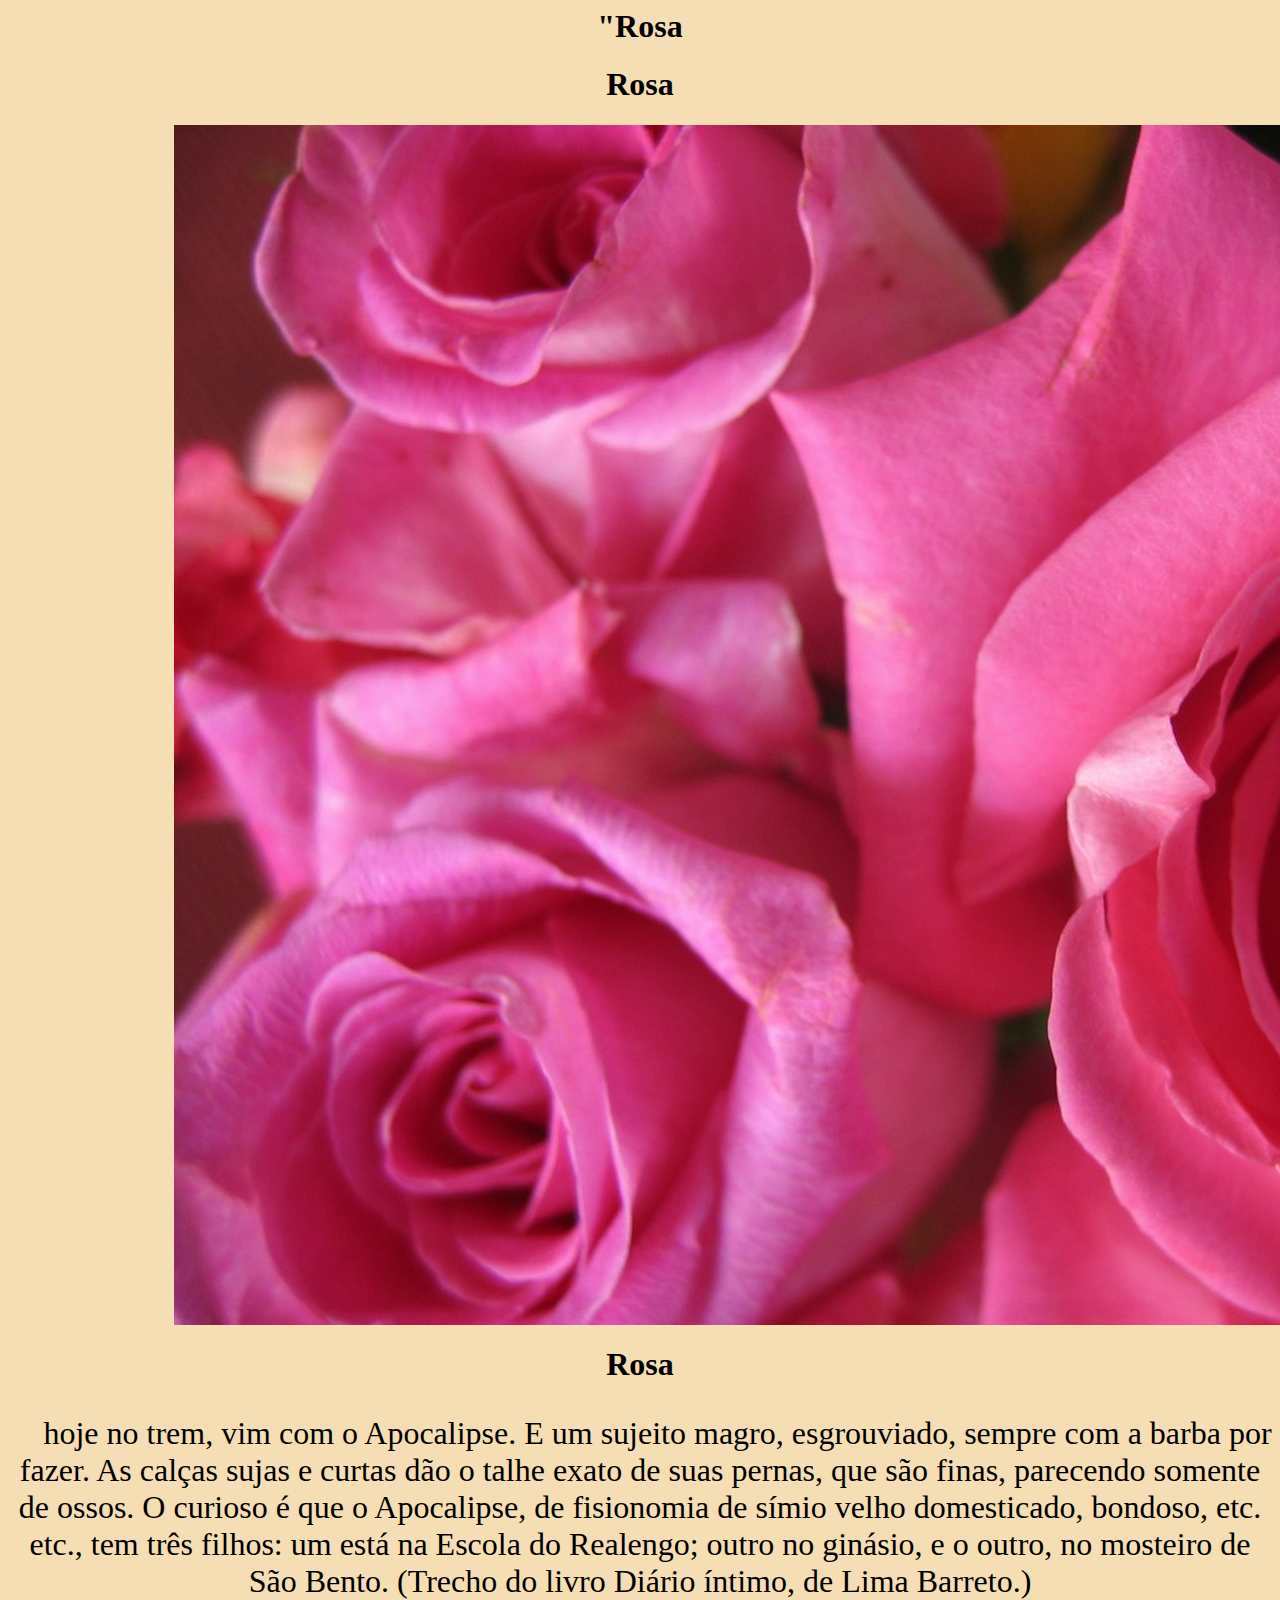
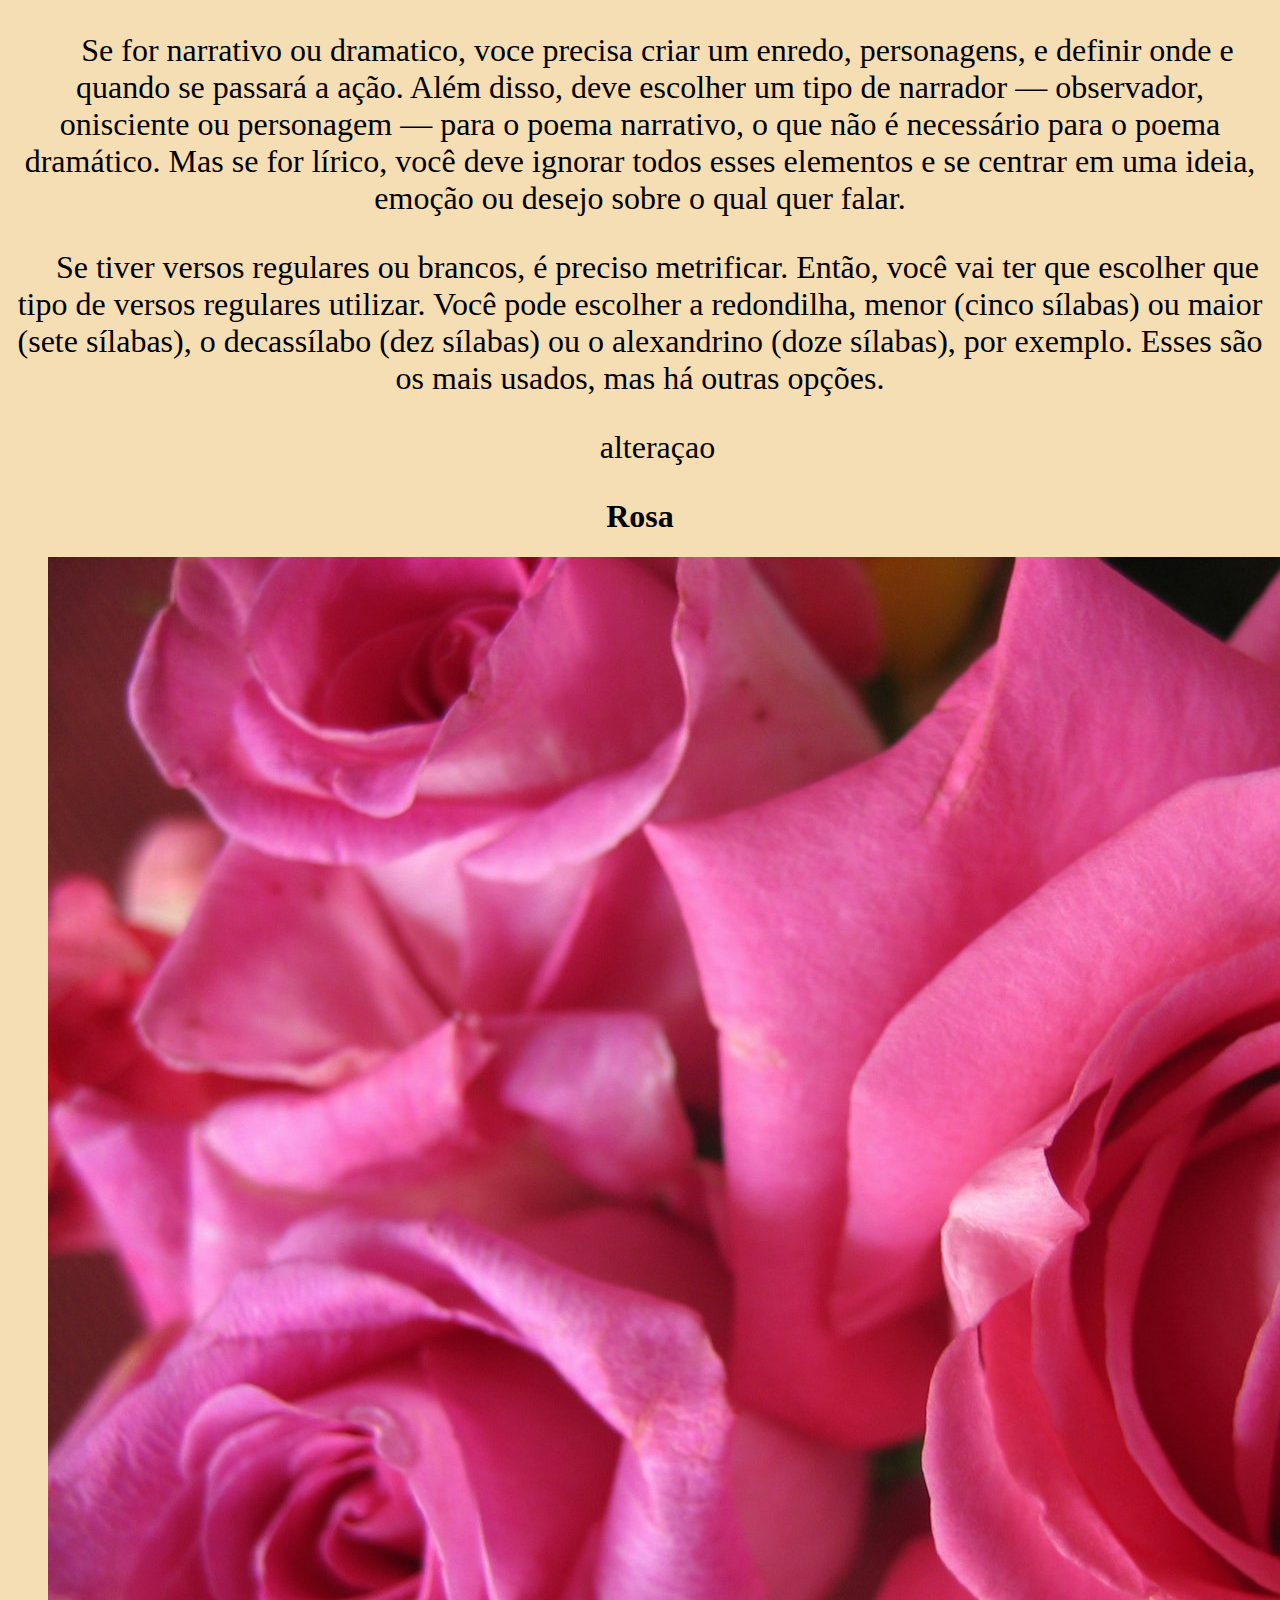
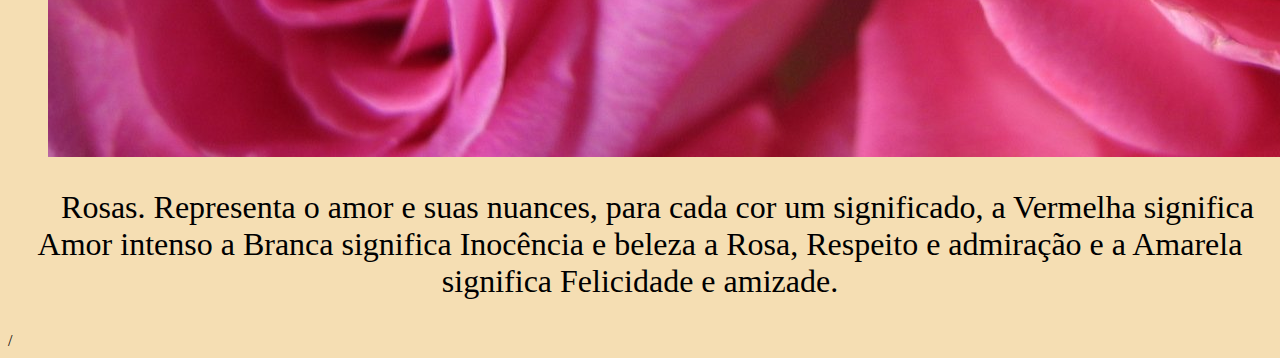
==== index.html @ 46b961fd "css_link_inline_interno" ====
<html lang="pt-br">

    <head>
        <meta http-equiv="Content-Type" content="text/html;charset=UTF-8">
        <title>meu primeiro site</title>
        <link rel="stylesheet" href="css/estilo.css">
    </head>
    <body>
        <header>
            <div class="container">  
                <h1>"Rosa</h1>
           
            <figure>
                 <h1>Rosa</h1>
                 <img class="img topo" src="img/flor.jpg " alt="">
            </figure>
        </header>
                 <h1>Rosa</h1>
         <p>hoje no trem, vim com o Apocalipse. E um sujeito magro, esgrouviado, sempre com a barba por fazer. As calças sujas e curtas dão o talhe exato de suas pernas, que são finas, parecendo somente de ossos. O curioso é que o Apocalipse, de fisionomia de símio velho domesticado, bondoso, etc. etc., tem três filhos: um está na Escola do Realengo; outro no ginásio, e o outro, no mosteiro de São Bento. (Trecho do livro Diário íntimo, de Lima Barreto.)</p>
         <p>Se for narrativo ou dramatico, voce precisa criar um enredo, personagens, e definir onde e quando se passará a ação. Além disso, deve escolher um tipo de narrador — observador, onisciente ou personagem — para o poema narrativo, o que não é necessário para o poema dramático. Mas se for lírico, você deve ignorar todos esses elementos e se centrar em uma ideia, emoção ou desejo sobre o qual quer falar.</p>
         <p>Se tiver versos regulares ou brancos, é preciso metrificar. Então, você vai ter que escolher que tipo de versos regulares utilizar. Você pode escolher a redondilha, menor (cinco sílabas) ou maior (sete sílabas), o decassílabo (dez sílabas) ou o alexandrino (doze sílabas), por exemplo. Esses são os mais usados, mas há outras opções.</p>
         <p>alteraçao</p>
        
             <figure>
                 <h1>Rosa</h1>
                 <img class="img topo" src="img/flor.jpg " alt="">
             </figure>
         <p>Rosas. Representa o amor e suas nuances, para cada cor um significado, a Vermelha significa Amor intenso a Branca significa Inocência e beleza a Rosa, Respeito e admiração e a Amarela significa Felicidade e amizade.</p>
           </div>
        
    /

    </body>
---- css/estilo.css ----
body {background-color: #f5deb3 ;

}
.img_topo{
    width: 20%;
}
.container{
    width: 80%;
    margin: auto;
}
h1{
    text-align: center;
}
p{
    font-size: 2em;
    text-indent: 35px;
    text-align: center;
}
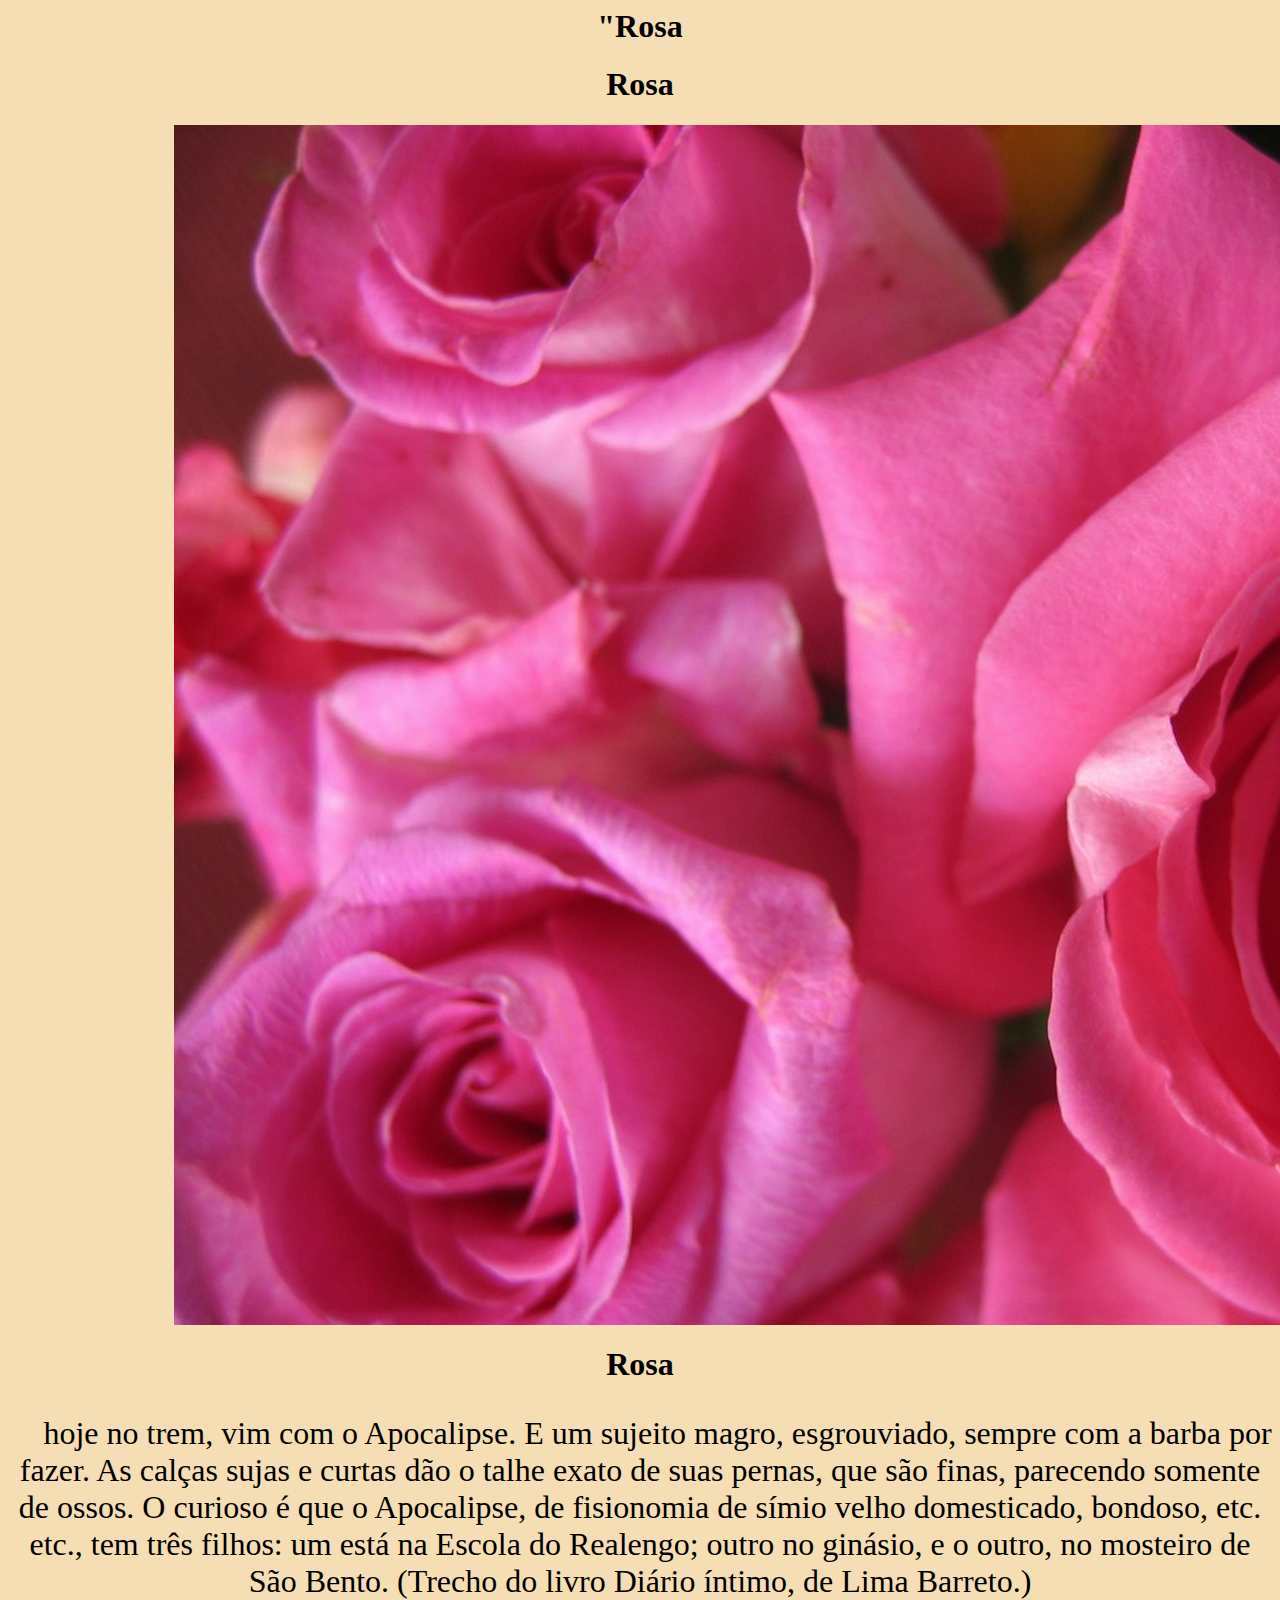
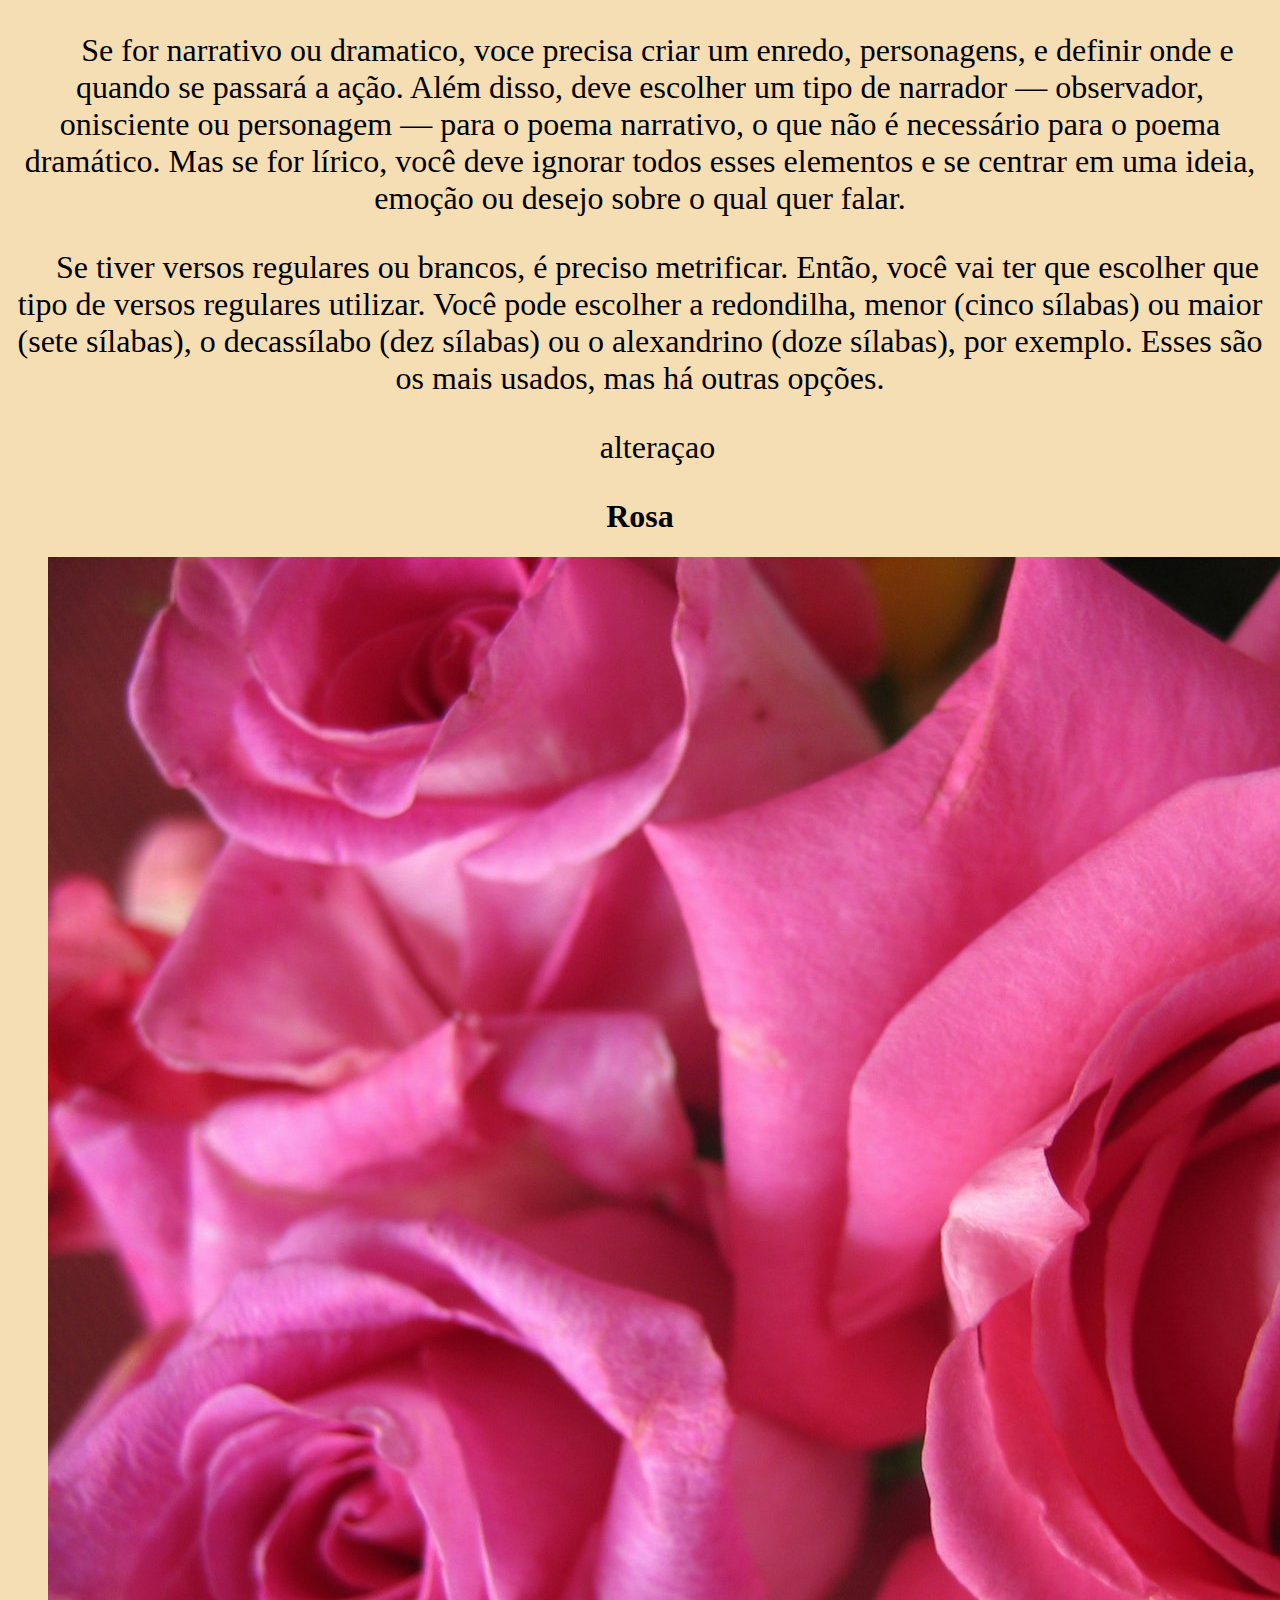
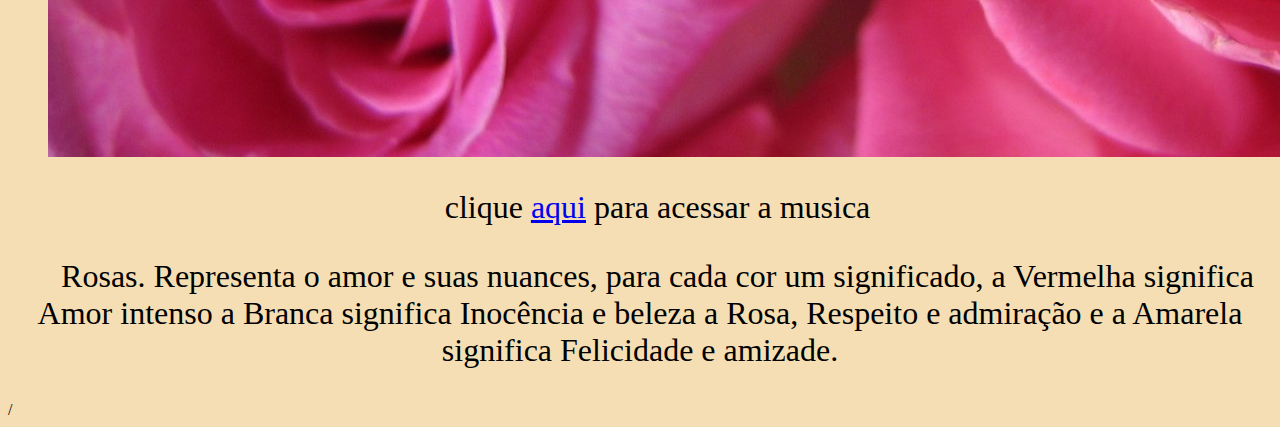
==== commit 37508c44: "link" ====
--- a/index.html
+++ b/index.html
@@ -24,6 +24,9 @@
              <figure>
                  <h1>Rosa</h1>
                  <img class="img topo" src="img/flor.jpg " alt="">
+                 <p> 
+                     clique <a href="teste.html">aqui</a> para acessar a musica
+                 </p>
              </figure>
          <p>Rosas. Representa o amor e suas nuances, para cada cor um significado, a Vermelha significa Amor intenso a Branca significa Inocência e beleza a Rosa, Respeito e admiração e a Amarela significa Felicidade e amizade.</p>
            </div>
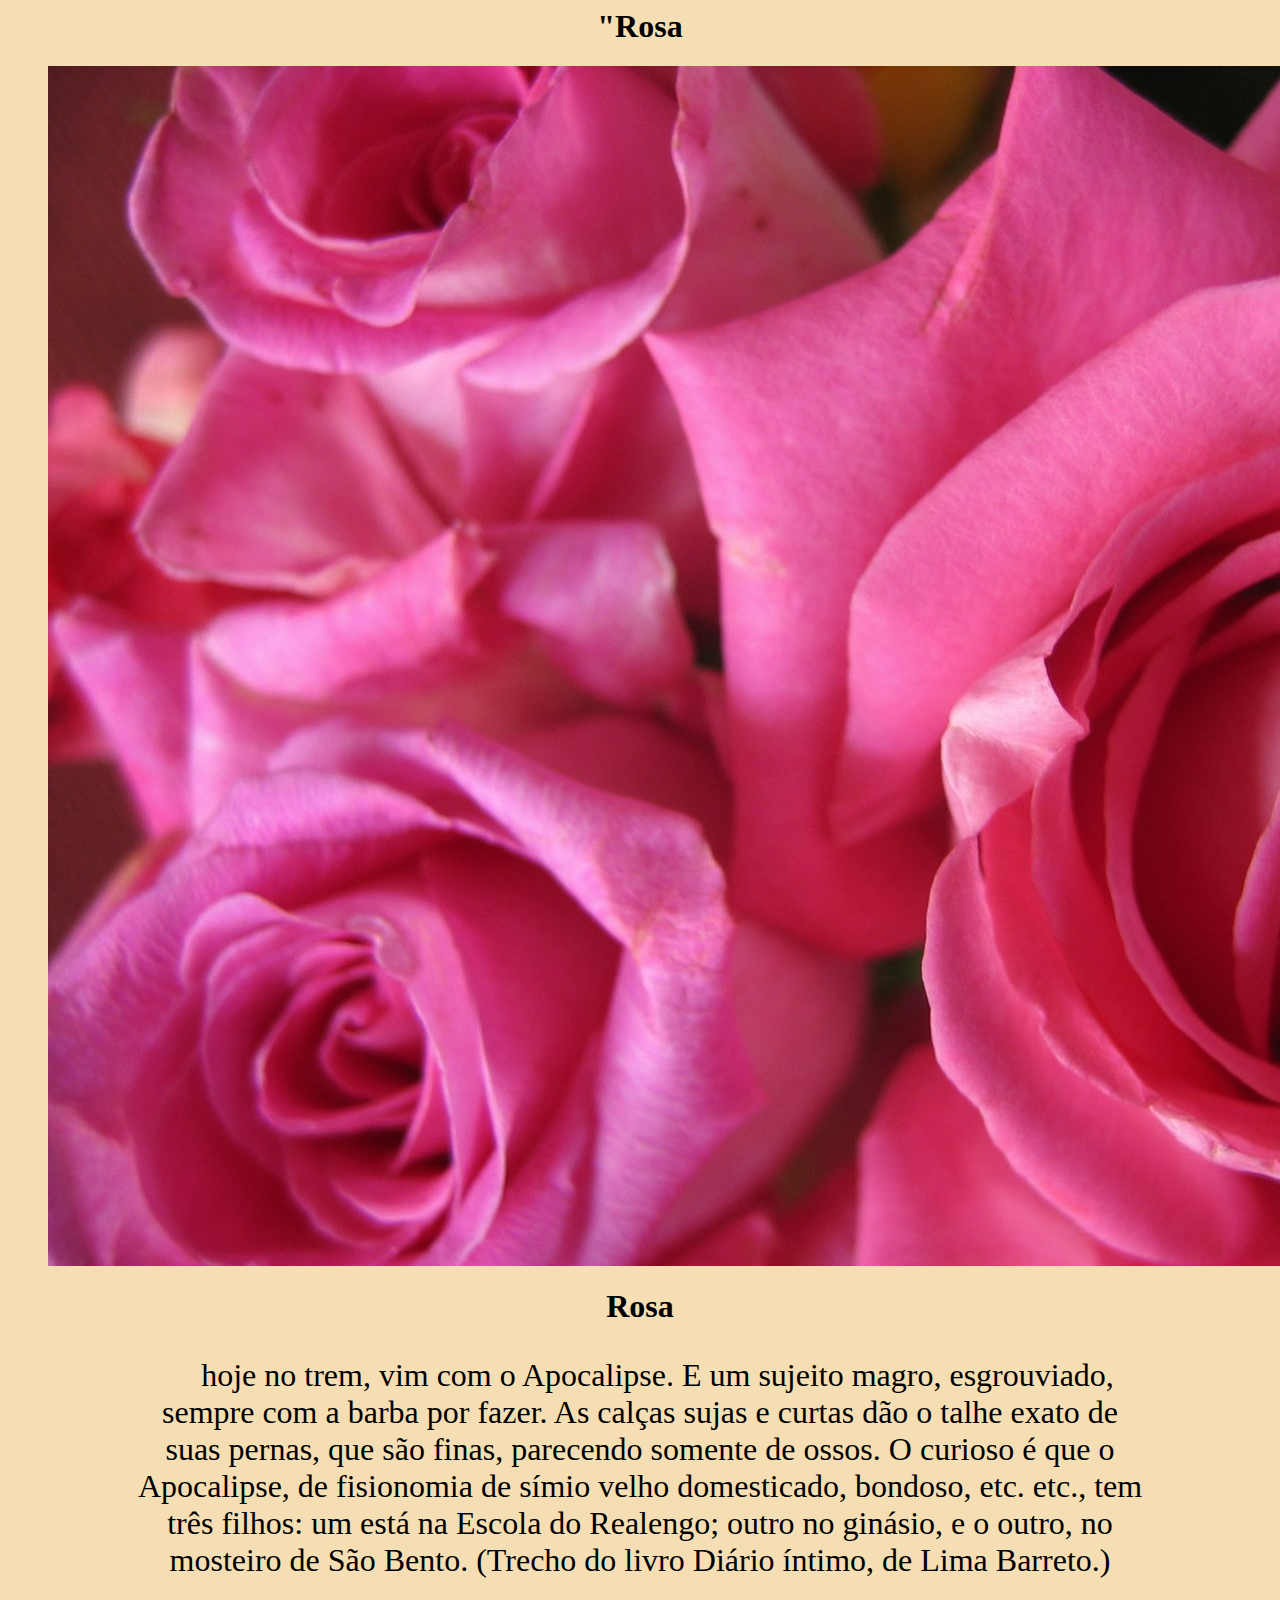
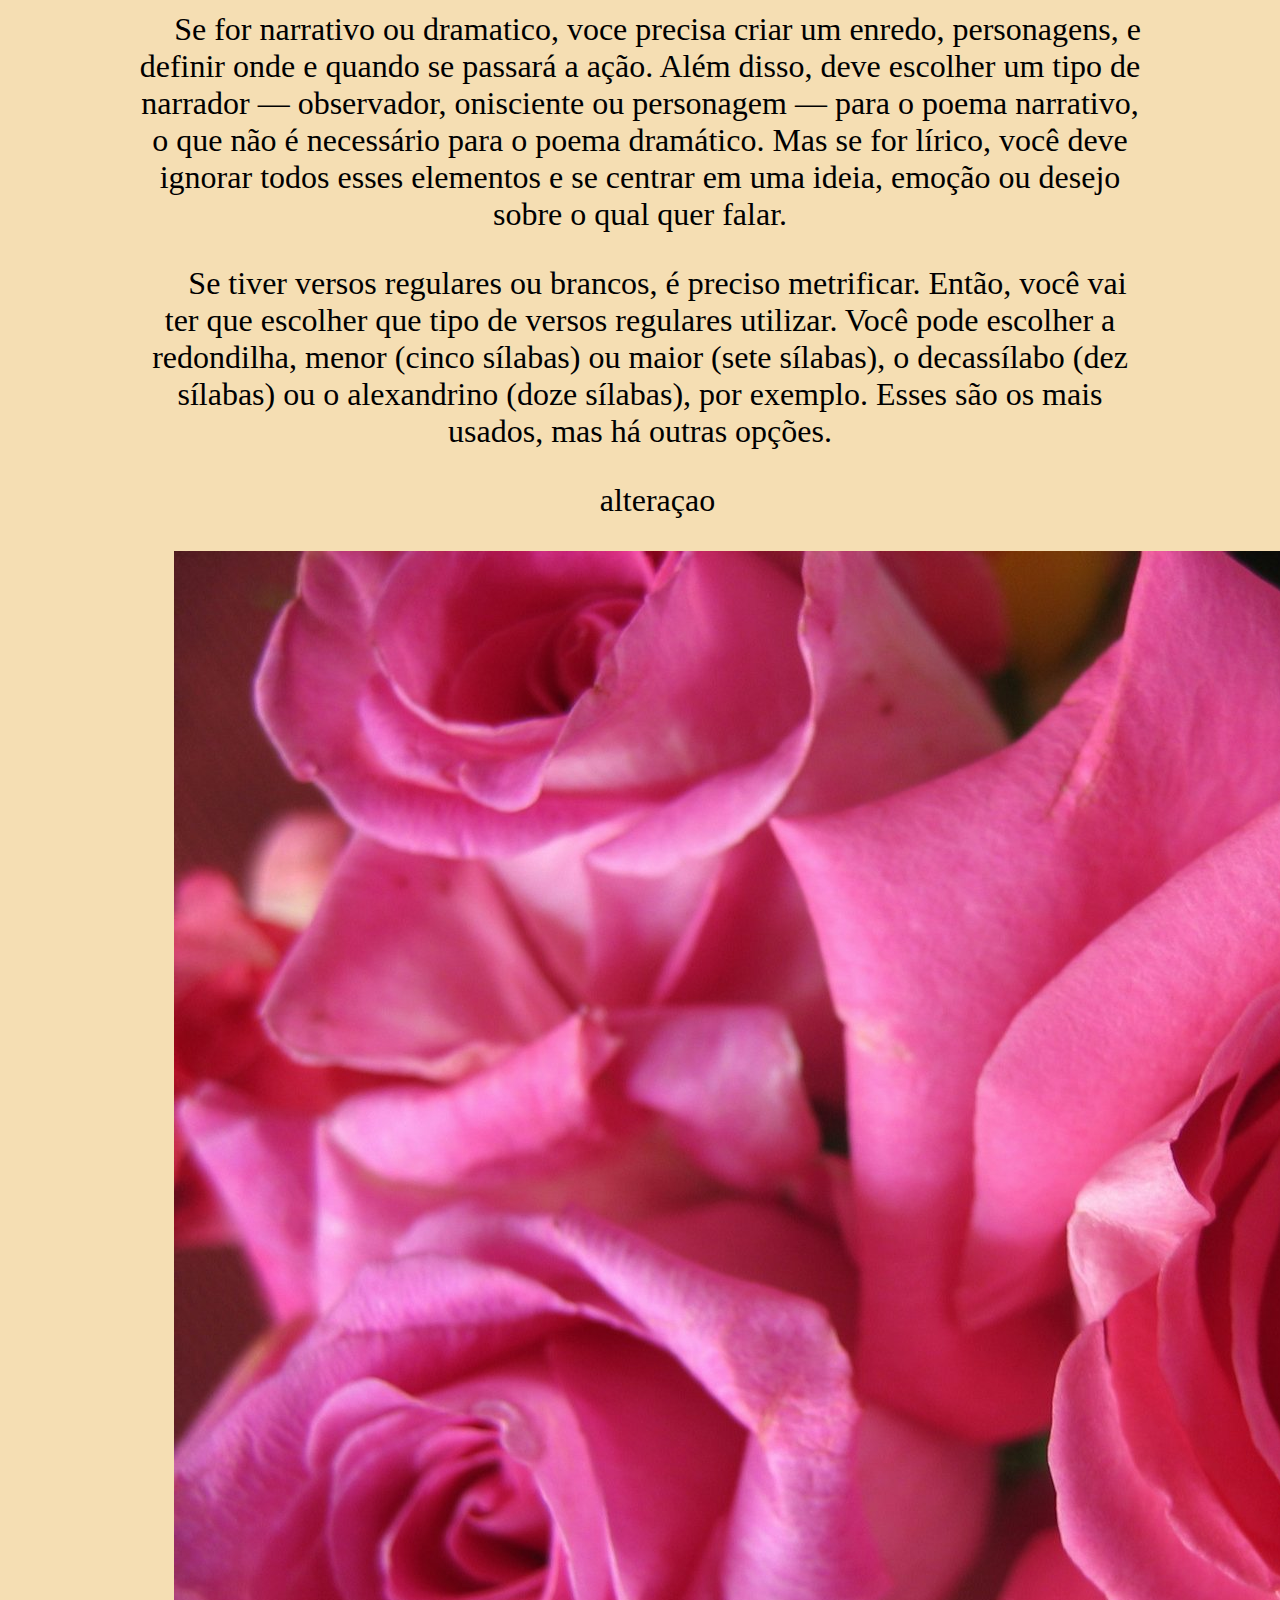
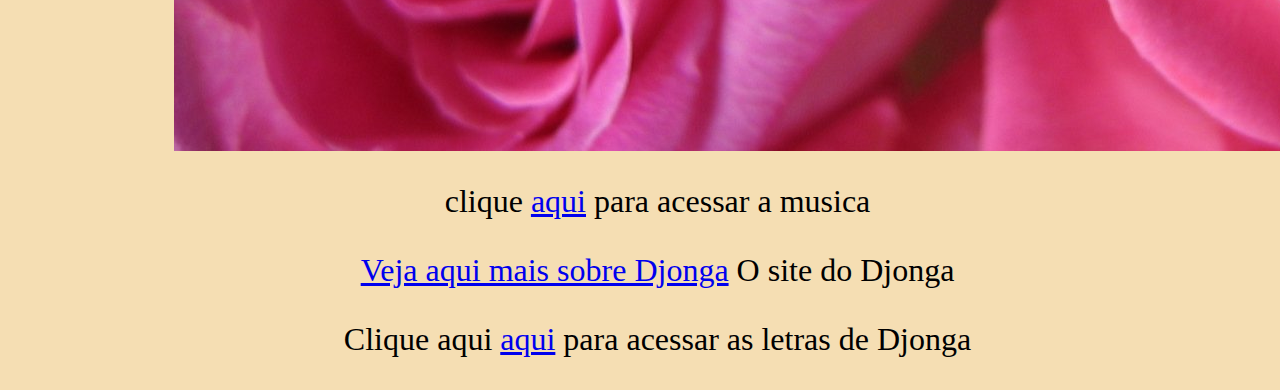
==== commit 00bf466c: "links" ====
--- a/index.html
+++ b/index.html
@@ -7,30 +7,33 @@
     </head>
     <body>
         <header>
-            <div class="container">  
-                <h1>"Rosa</h1>
-           
-            <figure>
-                 <h1>Rosa</h1>
-                 <img class="img topo" src="img/flor.jpg " alt="">
-            </figure>
+            <h1>"Rosa</h1>
+               <figure>
+                <img class="img topo" src="img/flor.jpg " alt="">
+               </figure>
         </header>
-                 <h1>Rosa</h1>
-         <p>hoje no trem, vim com o Apocalipse. E um sujeito magro, esgrouviado, sempre com a barba por fazer. As calças sujas e curtas dão o talhe exato de suas pernas, que são finas, parecendo somente de ossos. O curioso é que o Apocalipse, de fisionomia de símio velho domesticado, bondoso, etc. etc., tem três filhos: um está na Escola do Realengo; outro no ginásio, e o outro, no mosteiro de São Bento. (Trecho do livro Diário íntimo, de Lima Barreto.)</p>
-         <p>Se for narrativo ou dramatico, voce precisa criar um enredo, personagens, e definir onde e quando se passará a ação. Além disso, deve escolher um tipo de narrador — observador, onisciente ou personagem — para o poema narrativo, o que não é necessário para o poema dramático. Mas se for lírico, você deve ignorar todos esses elementos e se centrar em uma ideia, emoção ou desejo sobre o qual quer falar.</p>
-         <p>Se tiver versos regulares ou brancos, é preciso metrificar. Então, você vai ter que escolher que tipo de versos regulares utilizar. Você pode escolher a redondilha, menor (cinco sílabas) ou maior (sete sílabas), o decassílabo (dez sílabas) ou o alexandrino (doze sílabas), por exemplo. Esses são os mais usados, mas há outras opções.</p>
-         <p>alteraçao</p>
+        <div class="container">  
+            <h1>Rosa</h1>
+            <p>hoje no trem, vim com o Apocalipse. E um sujeito magro, esgrouviado, sempre com a barba por fazer. As calças sujas e curtas dão o talhe exato de suas pernas, que são finas, parecendo somente de ossos. O curioso é que o Apocalipse, de fisionomia de símio velho domesticado, bondoso, etc. etc., tem três filhos: um está na Escola do Realengo; outro no ginásio, e o outro, no mosteiro de São Bento. (Trecho do livro Diário íntimo, de Lima Barreto.)</p>
+            <p>Se for narrativo ou dramatico, voce precisa criar um enredo, personagens, e definir onde e quando se passará a ação. Além disso, deve escolher um tipo de narrador — observador, onisciente ou personagem — para o poema narrativo, o que não é necessário para o poema dramático. Mas se for lírico, você deve ignorar todos esses elementos e se centrar em uma ideia, emoção ou desejo sobre o qual quer falar.</p>
+            <p>Se tiver versos regulares ou brancos, é preciso metrificar. Então, você vai ter que escolher que tipo de versos regulares utilizar. Você pode escolher a redondilha, menor (cinco sílabas) ou maior (sete sílabas), o decassílabo (dez sílabas) ou o alexandrino (doze sílabas), por exemplo. Esses são os mais usados, mas há outras opções.</p>
+            <p>alteraçao</p>
         
              <figure>
-                 <h1>Rosa</h1>
+                
                  <img class="img topo" src="img/flor.jpg " alt="">
                  <p> 
                      clique <a href="teste.html">aqui</a> para acessar a musica
                  </p>
-             </figure>
-         <p>Rosas. Representa o amor e suas nuances, para cada cor um significado, a Vermelha significa Amor intenso a Branca significa Inocência e beleza a Rosa, Respeito e admiração e a Amarela significa Felicidade e amizade.</p>
-           </div>
-        
-    /
+                 <p> <a href="https://djonga.com.br/sobre/">Veja aqui mais sobre Djonga</a> O site do Djonga
+                </p>
+                <p>
+                    Clique aqui <a href="teste.html">aqui</a> para acessar as letras de Djonga
+                </p>
+               
+        <div>
+
+          
 
     </body>
+    </html>
--- a/css/estilo.css
+++ b/css/estilo.css
@@ -1,8 +1,12 @@
-body {background-color: #f5deb3 ;
+body {
+    background-color: #f5deb3 ;
 
 }
 .img_topo{
     width: 20%;
+    display: block;
+    margin-left: auto;
+    margin-right: auto;
 }
 .container{
     width: 80%;
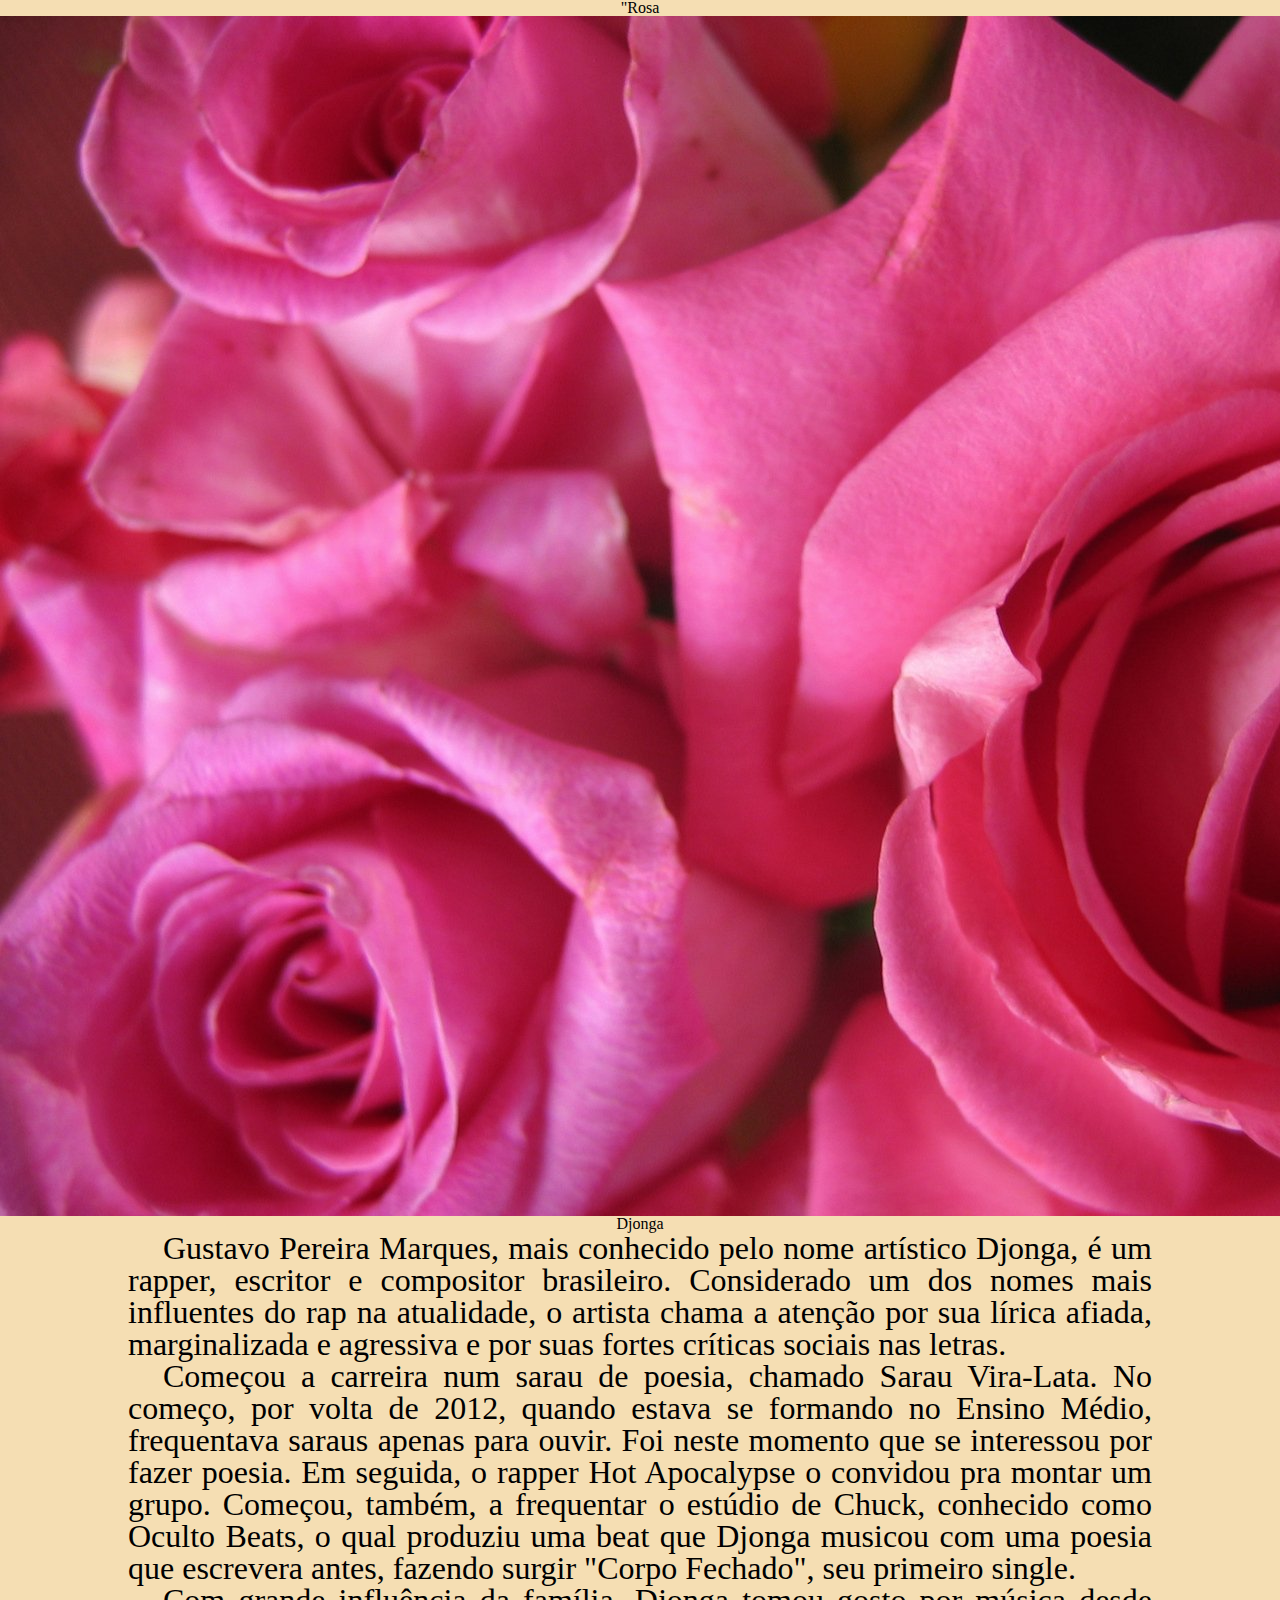
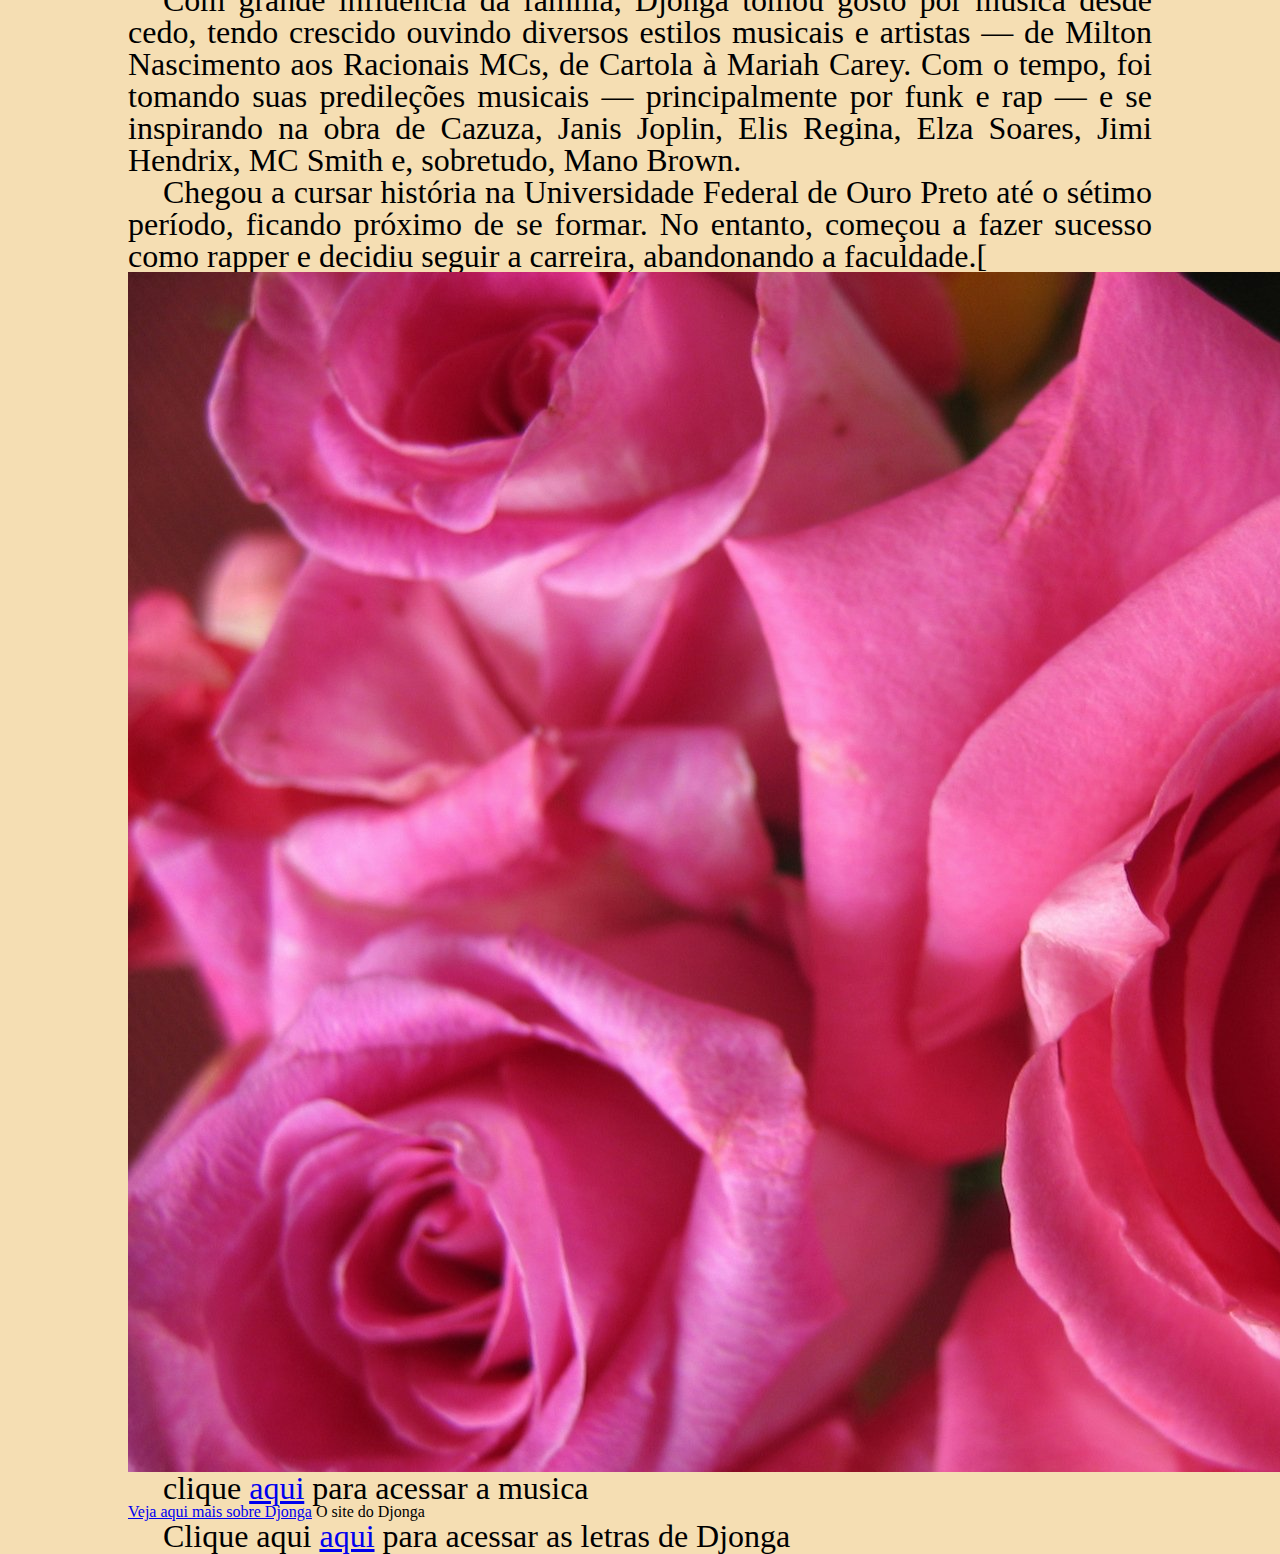
==== commit 97867682: "img" ====
--- a/index.html
+++ b/index.html
@@ -1,8 +1,10 @@
 <html lang="pt-br">
 
     <head>
+        <meta charset="UF-8">
         <meta http-equiv="Content-Type" content="text/html;charset=UTF-8">
         <title>meu primeiro site</title>
+        <link rel="stylesheet" href="css/reset.css">
         <link rel="stylesheet" href="css/estilo.css">
     </head>
     <body>
@@ -12,24 +14,26 @@
                 <img class="img topo" src="img/flor.jpg " alt="">
                </figure>
         </header>
-        <div class="container">  
-            <h1>Rosa</h1>
-            <p>hoje no trem, vim com o Apocalipse. E um sujeito magro, esgrouviado, sempre com a barba por fazer. As calças sujas e curtas dão o talhe exato de suas pernas, que são finas, parecendo somente de ossos. O curioso é que o Apocalipse, de fisionomia de símio velho domesticado, bondoso, etc. etc., tem três filhos: um está na Escola do Realengo; outro no ginásio, e o outro, no mosteiro de São Bento. (Trecho do livro Diário íntimo, de Lima Barreto.)</p>
-            <p>Se for narrativo ou dramatico, voce precisa criar um enredo, personagens, e definir onde e quando se passará a ação. Além disso, deve escolher um tipo de narrador — observador, onisciente ou personagem — para o poema narrativo, o que não é necessário para o poema dramático. Mas se for lírico, você deve ignorar todos esses elementos e se centrar em uma ideia, emoção ou desejo sobre o qual quer falar.</p>
-            <p>Se tiver versos regulares ou brancos, é preciso metrificar. Então, você vai ter que escolher que tipo de versos regulares utilizar. Você pode escolher a redondilha, menor (cinco sílabas) ou maior (sete sílabas), o decassílabo (dez sílabas) ou o alexandrino (doze sílabas), por exemplo. Esses são os mais usados, mas há outras opções.</p>
-            <p>alteraçao</p>
+        <div class="container">
+            <section id="sobre">
+            </section>  
+            <h1>Djonga</h1>
+            <p>Gustavo Pereira Marques, mais conhecido pelo nome artístico Djonga, é um rapper, escritor e compositor brasileiro. Considerado um dos nomes mais influentes do rap na atualidade, o artista chama a atenção por sua lírica afiada, marginalizada e agressiva e por suas fortes críticas sociais nas letras.</p>
+            <p>Começou a carreira num sarau de poesia, chamado Sarau Vira-Lata. No começo, por volta de 2012, quando estava se formando no Ensino Médio, frequentava saraus apenas para ouvir. Foi neste momento que se interessou por fazer poesia. Em seguida, o rapper Hot Apocalypse o convidou pra montar um grupo. Começou, também, a frequentar o estúdio de Chuck, conhecido como Oculto Beats, o qual produziu uma beat que Djonga musicou com uma poesia que escrevera antes, fazendo surgir "Corpo Fechado", seu primeiro single.</p>
+            <p>Com grande influência da família, Djonga tomou gosto por música desde cedo, tendo crescido ouvindo diversos estilos musicais e artistas — de Milton Nascimento aos Racionais MCs, de Cartola à Mariah Carey. Com o tempo, foi tomando suas predileções musicais — principalmente por funk e rap — e se inspirando na obra de Cazuza, Janis Joplin, Elis Regina, Elza Soares, Jimi Hendrix, MC Smith e, sobretudo, Mano Brown.</p>
+            <p>Chegou a cursar história na Universidade Federal de Ouro Preto até o sétimo período, ficando próximo de se formar. No entanto, começou a fazer sucesso como rapper e decidiu seguir a carreira, abandonando a faculdade.[</p>
         
-             <figure>
+               <figure>
                 
                  <img class="img topo" src="img/flor.jpg " alt="">
-                 <p> 
+            <p> 
                      clique <a href="teste.html">aqui</a> para acessar a musica
-                 </p>
-                 <p> <a href="https://djonga.com.br/sobre/">Veja aqui mais sobre Djonga</a> O site do Djonga
-                </p>
-                <p>
+            </p>
+            </p> <a href="https://djonga.com.br/sobre/">Veja aqui mais sobre Djonga</a> O site do Djonga</p>
+            
+            <p>
                     Clique aqui <a href="teste.html">aqui</a> para acessar as letras de Djonga
-                </p>
+            </p>
                
         <div>
 
--- a/css/estilo.css
+++ b/css/estilo.css
@@ -20,3 +20,28 @@
     text-indent: 35px;
     text-align: center;
 }
+body {
+    background-color: #f5deb3 ;
+
+}
+.img_topo{
+    width: 20%;
+    display: block;
+    margin-left: auto;
+    margin-right: auto;
+}
+.container{
+    width: 80%;
+    margin: auto;
+}
+h1{
+    text-align: center;
+}
+p{
+    font-size: 2em;
+    text-indent: 35px;
+    text-align: center;
+    text-align: justify;
+    
+}
+
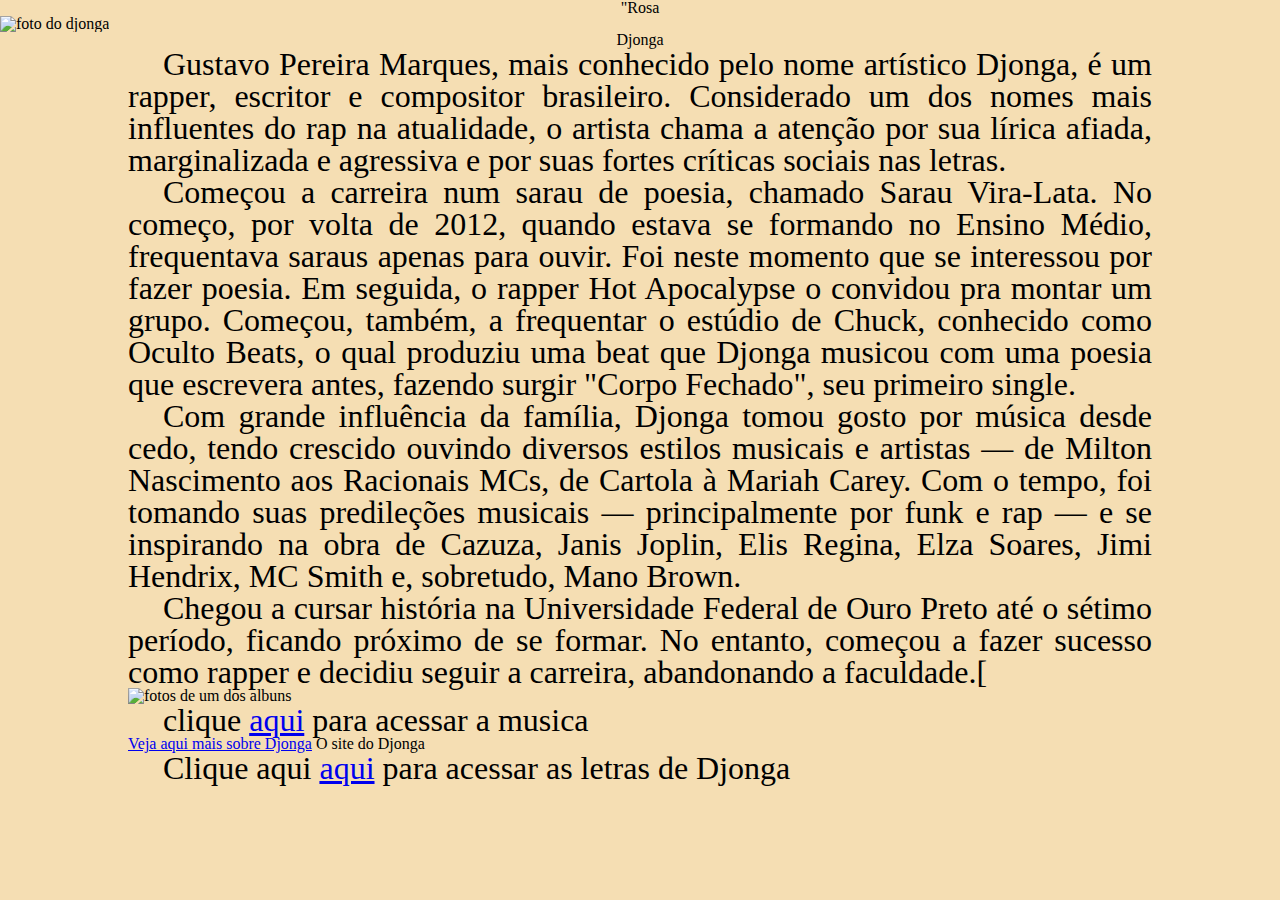
==== commit db3160a6: ".." ====
--- a/index.html
+++ b/index.html
@@ -11,25 +11,26 @@
         <header>
             <h1>"Rosa</h1>
                <figure>
-                <img class="img topo" src="img/flor.jpg " alt="">
+                <img class="img-topo" src="img/djonga.jpg" alt="foto do djonga">
                </figure>
         </header>
         <div class="container">
-            <section id="sobre">
-            </section>  
+         <section id="sobre">
+         </section>  
             <h1>Djonga</h1>
             <p>Gustavo Pereira Marques, mais conhecido pelo nome artístico Djonga, é um rapper, escritor e compositor brasileiro. Considerado um dos nomes mais influentes do rap na atualidade, o artista chama a atenção por sua lírica afiada, marginalizada e agressiva e por suas fortes críticas sociais nas letras.</p>
             <p>Começou a carreira num sarau de poesia, chamado Sarau Vira-Lata. No começo, por volta de 2012, quando estava se formando no Ensino Médio, frequentava saraus apenas para ouvir. Foi neste momento que se interessou por fazer poesia. Em seguida, o rapper Hot Apocalypse o convidou pra montar um grupo. Começou, também, a frequentar o estúdio de Chuck, conhecido como Oculto Beats, o qual produziu uma beat que Djonga musicou com uma poesia que escrevera antes, fazendo surgir "Corpo Fechado", seu primeiro single.</p>
             <p>Com grande influência da família, Djonga tomou gosto por música desde cedo, tendo crescido ouvindo diversos estilos musicais e artistas — de Milton Nascimento aos Racionais MCs, de Cartola à Mariah Carey. Com o tempo, foi tomando suas predileções musicais — principalmente por funk e rap — e se inspirando na obra de Cazuza, Janis Joplin, Elis Regina, Elza Soares, Jimi Hendrix, MC Smith e, sobretudo, Mano Brown.</p>
             <p>Chegou a cursar história na Universidade Federal de Ouro Preto até o sétimo período, ficando próximo de se formar. No entanto, começou a fazer sucesso como rapper e decidiu seguir a carreira, abandonando a faculdade.[</p>
-        
-               <figure>
-                
-                 <img class="img topo" src="img/flor.jpg " alt="">
+        </section>  
+               
+                <figure>
+                 <img class="img-corpo" src="img/djonga.jpeg" alt="fotos de um dos albuns">
+                </figure>
             <p> 
                      clique <a href="teste.html">aqui</a> para acessar a musica
             </p>
-            </p> <a href="https://djonga.com.br/sobre/">Veja aqui mais sobre Djonga</a> O site do Djonga</p>
+            </p> <a href="https://djonga.com.br/sobre/">Veja aqui mais sobre Djonga</a> O site do Djonga </p>
             
             <p>
                     Clique aqui <a href="teste.html">aqui</a> para acessar as letras de Djonga
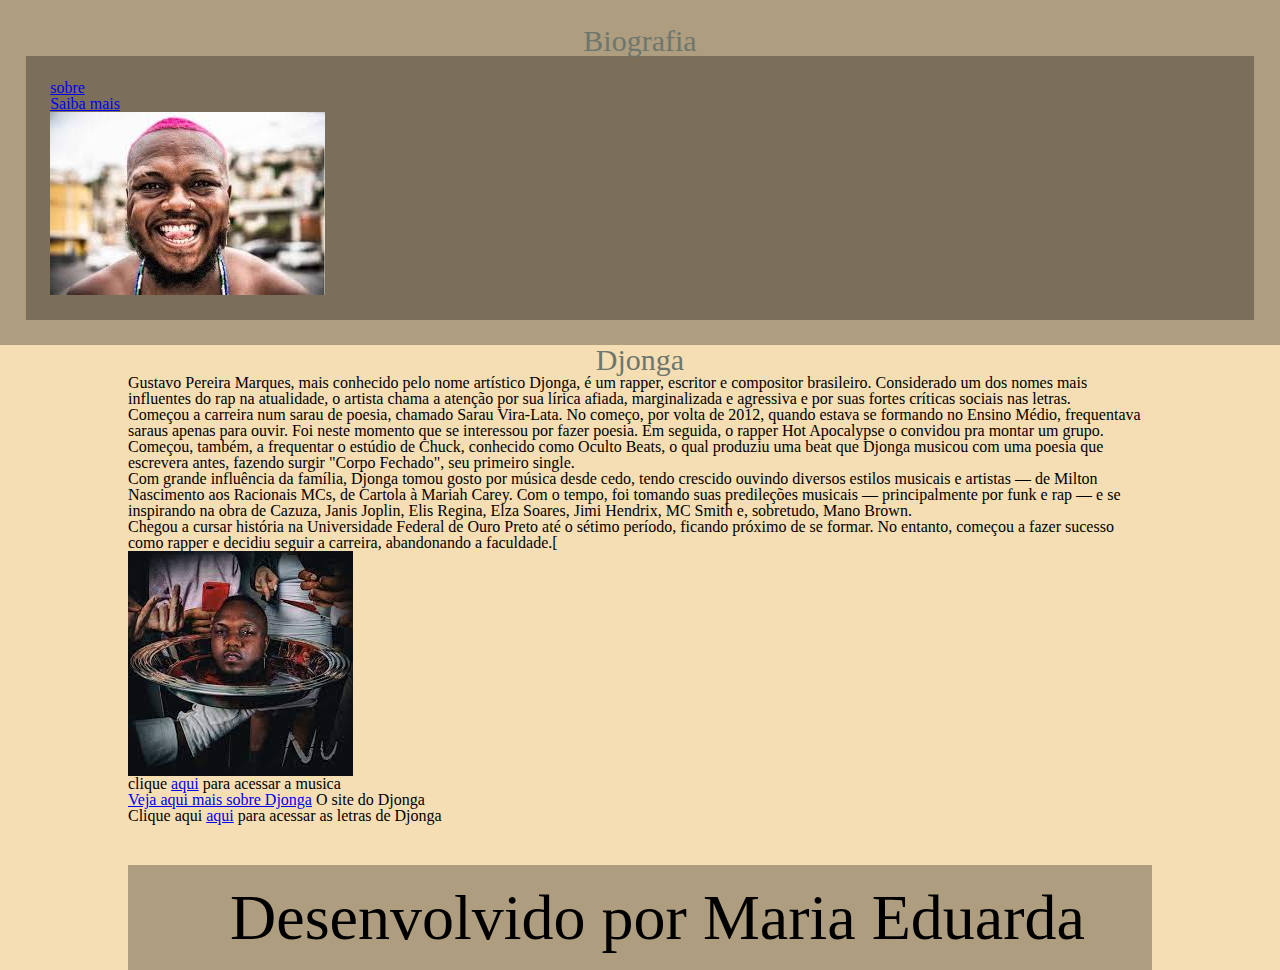
==== commit 006ea7a0: "comit" ====
--- a/index.html
+++ b/index.html
@@ -9,36 +9,44 @@
     </head>
     <body>
         <header>
-            <h1>"Rosa</h1>
-               <figure>
-                <img class="img-topo" src="img/djonga.jpg" alt="foto do djonga">
-               </figure>
+            <div class="menu">
+               <div class="logo"> 
+                  <h1>Biografia</h1>
+                <div class="itens menu"> 
+                    <ul>
+                        <li> <a href="#sobre">sobre</a></li>
+                        <li><a href="#veja_mais">Saiba mais</a></li>
+                    </ul>
+                <figure>
+                  <img class="img-topo" src="img/djonga.jpg" alt="foto do djonga">
+                </figure>
+               <div>
+             </div>
         </header>
         <div class="container">
-         <section id="sobre">
-         </section>  
+        <section id="sobre">
+        </section>  
             <h1>Djonga</h1>
-            <p>Gustavo Pereira Marques, mais conhecido pelo nome artístico Djonga, é um rapper, escritor e compositor brasileiro. Considerado um dos nomes mais influentes do rap na atualidade, o artista chama a atenção por sua lírica afiada, marginalizada e agressiva e por suas fortes críticas sociais nas letras.</p>
-            <p>Começou a carreira num sarau de poesia, chamado Sarau Vira-Lata. No começo, por volta de 2012, quando estava se formando no Ensino Médio, frequentava saraus apenas para ouvir. Foi neste momento que se interessou por fazer poesia. Em seguida, o rapper Hot Apocalypse o convidou pra montar um grupo. Começou, também, a frequentar o estúdio de Chuck, conhecido como Oculto Beats, o qual produziu uma beat que Djonga musicou com uma poesia que escrevera antes, fazendo surgir "Corpo Fechado", seu primeiro single.</p>
-            <p>Com grande influência da família, Djonga tomou gosto por música desde cedo, tendo crescido ouvindo diversos estilos musicais e artistas — de Milton Nascimento aos Racionais MCs, de Cartola à Mariah Carey. Com o tempo, foi tomando suas predileções musicais — principalmente por funk e rap — e se inspirando na obra de Cazuza, Janis Joplin, Elis Regina, Elza Soares, Jimi Hendrix, MC Smith e, sobretudo, Mano Brown.</p>
-            <p>Chegou a cursar história na Universidade Federal de Ouro Preto até o sétimo período, ficando próximo de se formar. No entanto, começou a fazer sucesso como rapper e decidiu seguir a carreira, abandonando a faculdade.[</p>
+            </p>Gustavo Pereira Marques, mais conhecido pelo nome artístico Djonga, é um rapper, escritor e compositor brasileiro. Considerado um dos nomes mais influentes do rap na atualidade, o artista chama a atenção por sua lírica afiada, marginalizada e agressiva e por suas fortes críticas sociais nas letras.</p>
+            </p>Começou a carreira num sarau de poesia, chamado Sarau Vira-Lata. No começo, por volta de 2012, quando estava se formando no Ensino Médio, frequentava saraus apenas para ouvir. Foi neste momento que se interessou por fazer poesia. Em seguida, o rapper Hot Apocalypse o convidou pra montar um grupo. Começou, também, a frequentar o estúdio de Chuck, conhecido como Oculto Beats, o qual produziu uma beat que Djonga musicou com uma poesia que escrevera antes, fazendo surgir "Corpo Fechado", seu primeiro single.</p>
+            </p>Com grande influência da família, Djonga tomou gosto por música desde cedo, tendo crescido ouvindo diversos estilos musicais e artistas — de Milton Nascimento aos Racionais MCs, de Cartola à Mariah Carey. Com o tempo, foi tomando suas predileções musicais — principalmente por funk e rap — e se inspirando na obra de Cazuza, Janis Joplin, Elis Regina, Elza Soares, Jimi Hendrix, MC Smith e, sobretudo, Mano Brown.</p>
+            </p>Chegou a cursar história na Universidade Federal de Ouro Preto até o sétimo período, ficando próximo de se formar. No entanto, começou a fazer sucesso como rapper e decidiu seguir a carreira, abandonando a faculdade.[</p>
         </section>  
                
                 <figure>
-                 <img class="img-corpo" src="img/djonga.jpeg" alt="fotos de um dos albuns">
+                   <img class="img-corpo" src="img/djonga.jpeg" alt="fotos de um dos albuns">
                 </figure>
-            <p> 
+            </p> 
                      clique <a href="teste.html">aqui</a> para acessar a musica
             </p>
             </p> <a href="https://djonga.com.br/sobre/">Veja aqui mais sobre Djonga</a> O site do Djonga </p>
             
-            <p>
+            </p>
                     Clique aqui <a href="teste.html">aqui</a> para acessar as letras de Djonga
-            </p>
-               
+            </p>   
         <div>
-
-          
-
-    </body>
+            <footer> 
+                <p class="center">Desenvolvido por Maria Eduarda</p>
+            </footer>
+            </body>
     </html>
--- a/css/estilo.css
+++ b/css/estilo.css
@@ -14,9 +14,16 @@
 }
 h1{
     text-align: center;
-}
+    font-size: 30
+    ;
+        color: blue;
+      }
+      
+      h1 {
+        color: rgb(109, 119, 109);
+      }
 p{
-    font-size: 2em;
+    font-size: 4em;
     text-indent: 35px;
     text-align: center;
 }
@@ -37,11 +44,26 @@
 h1{
     text-align: center;
 }
-p{
-    font-size: 2em;
-    text-indent: 35px;
-    text-align: center;
-    text-align: justify;
-    
+footer{
+    background-color: rgba(9, 7, 6, 0.3);
+    padding-top: 2%;
+    padding-bottom: 2%;
+    margin-top: 4%;
+}
+.menu{
+    background-color: rgba(9, 7, 6, 0.3);       
+    padding: 2%;
+}
+.botao{
+    width: 130px;
+    height: 20px;
+    background-color: black;
+    padding: 1%;
+    margin: auto;  
+    margin-bottom: 2%; 
+    margin-top: 2%;
 }
 
+
+
+
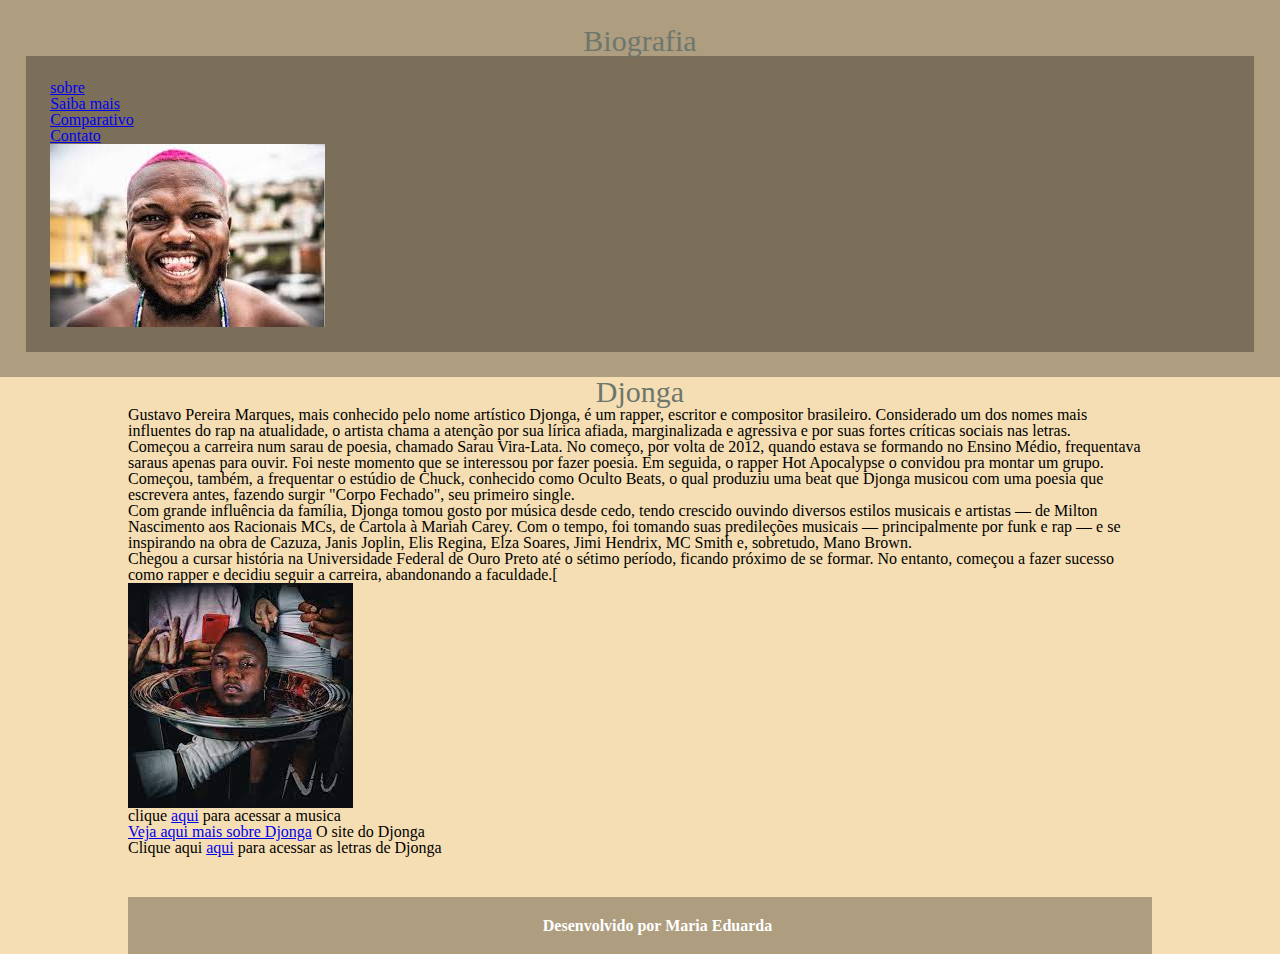
==== commit 55ba05f2: "comit" ====
--- a/index.html
+++ b/index.html
@@ -6,6 +6,7 @@
         <title>meu primeiro site</title>
         <link rel="stylesheet" href="css/reset.css">
         <link rel="stylesheet" href="css/estilo.css">
+        <title>Djonga</title>
     </head>
     <body>
         <header>
@@ -16,6 +17,8 @@
                     <ul>
                         <li> <a href="#sobre">sobre</a></li>
                         <li><a href="#veja_mais">Saiba mais</a></li>
+                        <li><a href="tabela.html">Comparativo</a></li>
+                        <li><a href="contato.html">Contato</a></li>
                     </ul>
                 <figure>
                   <img class="img-topo" src="img/djonga.jpg" alt="foto do djonga">
@@ -24,8 +27,8 @@
              </div>
         </header>
         <div class="container">
-        <section id="sobre">
-        </section>  
+         <section id="sobre">
+          </section>  
             <h1>Djonga</h1>
             </p>Gustavo Pereira Marques, mais conhecido pelo nome artístico Djonga, é um rapper, escritor e compositor brasileiro. Considerado um dos nomes mais influentes do rap na atualidade, o artista chama a atenção por sua lírica afiada, marginalizada e agressiva e por suas fortes críticas sociais nas letras.</p>
             </p>Começou a carreira num sarau de poesia, chamado Sarau Vira-Lata. No começo, por volta de 2012, quando estava se formando no Ensino Médio, frequentava saraus apenas para ouvir. Foi neste momento que se interessou por fazer poesia. Em seguida, o rapper Hot Apocalypse o convidou pra montar um grupo. Começou, também, a frequentar o estúdio de Chuck, conhecido como Oculto Beats, o qual produziu uma beat que Djonga musicou com uma poesia que escrevera antes, fazendo surgir "Corpo Fechado", seu primeiro single.</p>
@@ -44,7 +47,7 @@
             </p>
                     Clique aqui <a href="teste.html">aqui</a> para acessar as letras de Djonga
             </p>   
-        <div>
+               <div>
             <footer> 
                 <p class="center">Desenvolvido por Maria Eduarda</p>
             </footer>
--- a/css/estilo.css
+++ b/css/estilo.css
@@ -55,7 +55,7 @@
     padding: 2%;
 }
 .botao{
-    width: 130px;
+    width: 135px;
     height: 20px;
     background-color: black;
     padding: 1%;
@@ -63,7 +63,25 @@
     margin-bottom: 2%; 
     margin-top: 2%;
 }
+h2{
+    text-align: center;
+    color: 	#8B0000;
+    font-size: 1.5em;
+    margin-bottom: 2%;
+  }
+  #veja_mais a:link, #veja_mais a:visited{
+
+    color: #2F4F4F;
+    font-size: 1.2em;
+    
+}
+.center{
+    text-align: center;    
+}
+footer p{    
+    color: #fff;
+    font-weight: bold;
+    font-size: 1em;
+}
 
 
-
-
